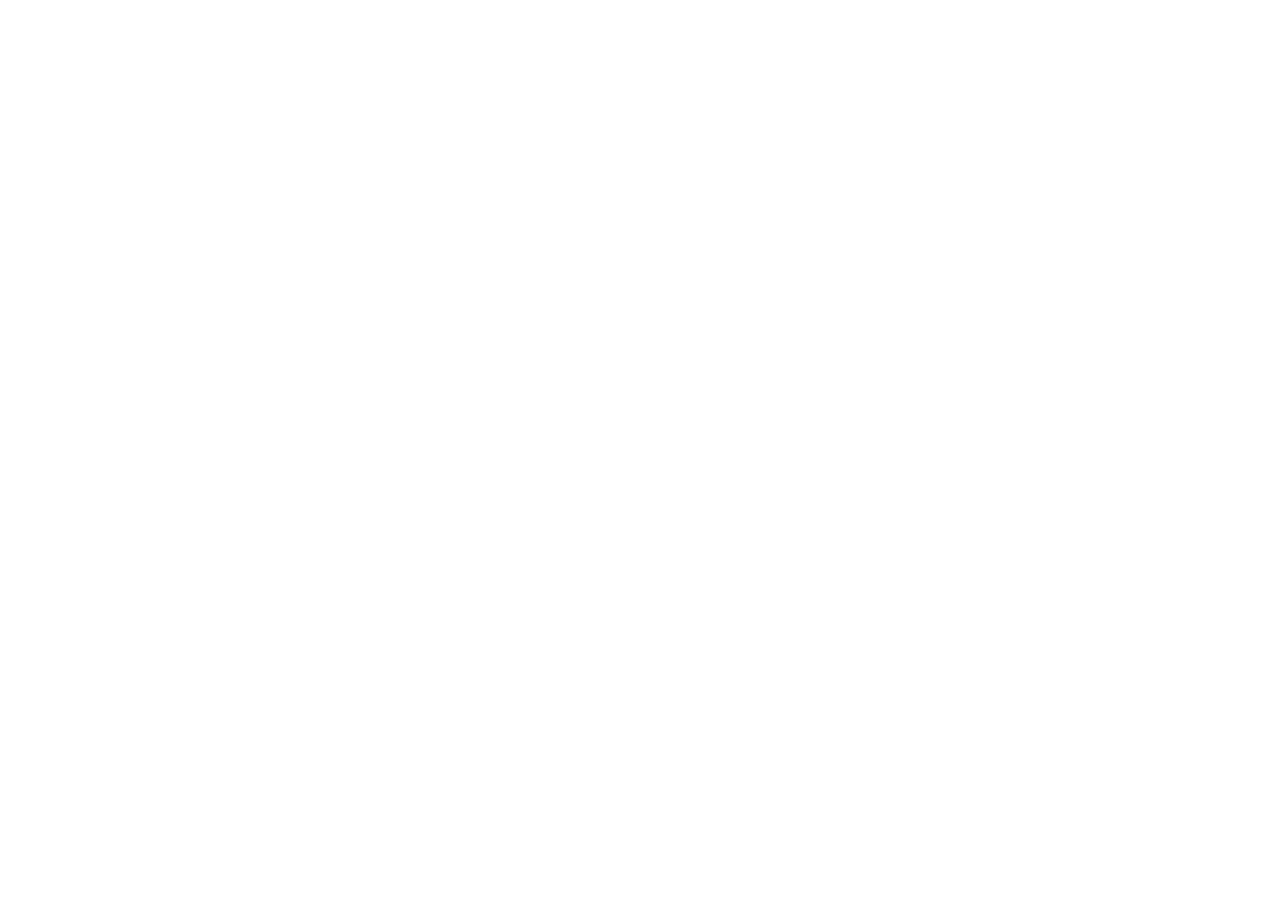
==== Recipes/Chicken-Gyros.html @ e1370d58 "Update title to real website name Changed document title from default to actual site name" ====
<!DOCTYPE html>
<html lang="en">

<head>
    <meta charset="UTF-8">
    <meta name="viewport" content="width=device-width, initial-scale=1.0">
    <title>Chicken Gyros</title>
</head>

<body>

</body>

</html>
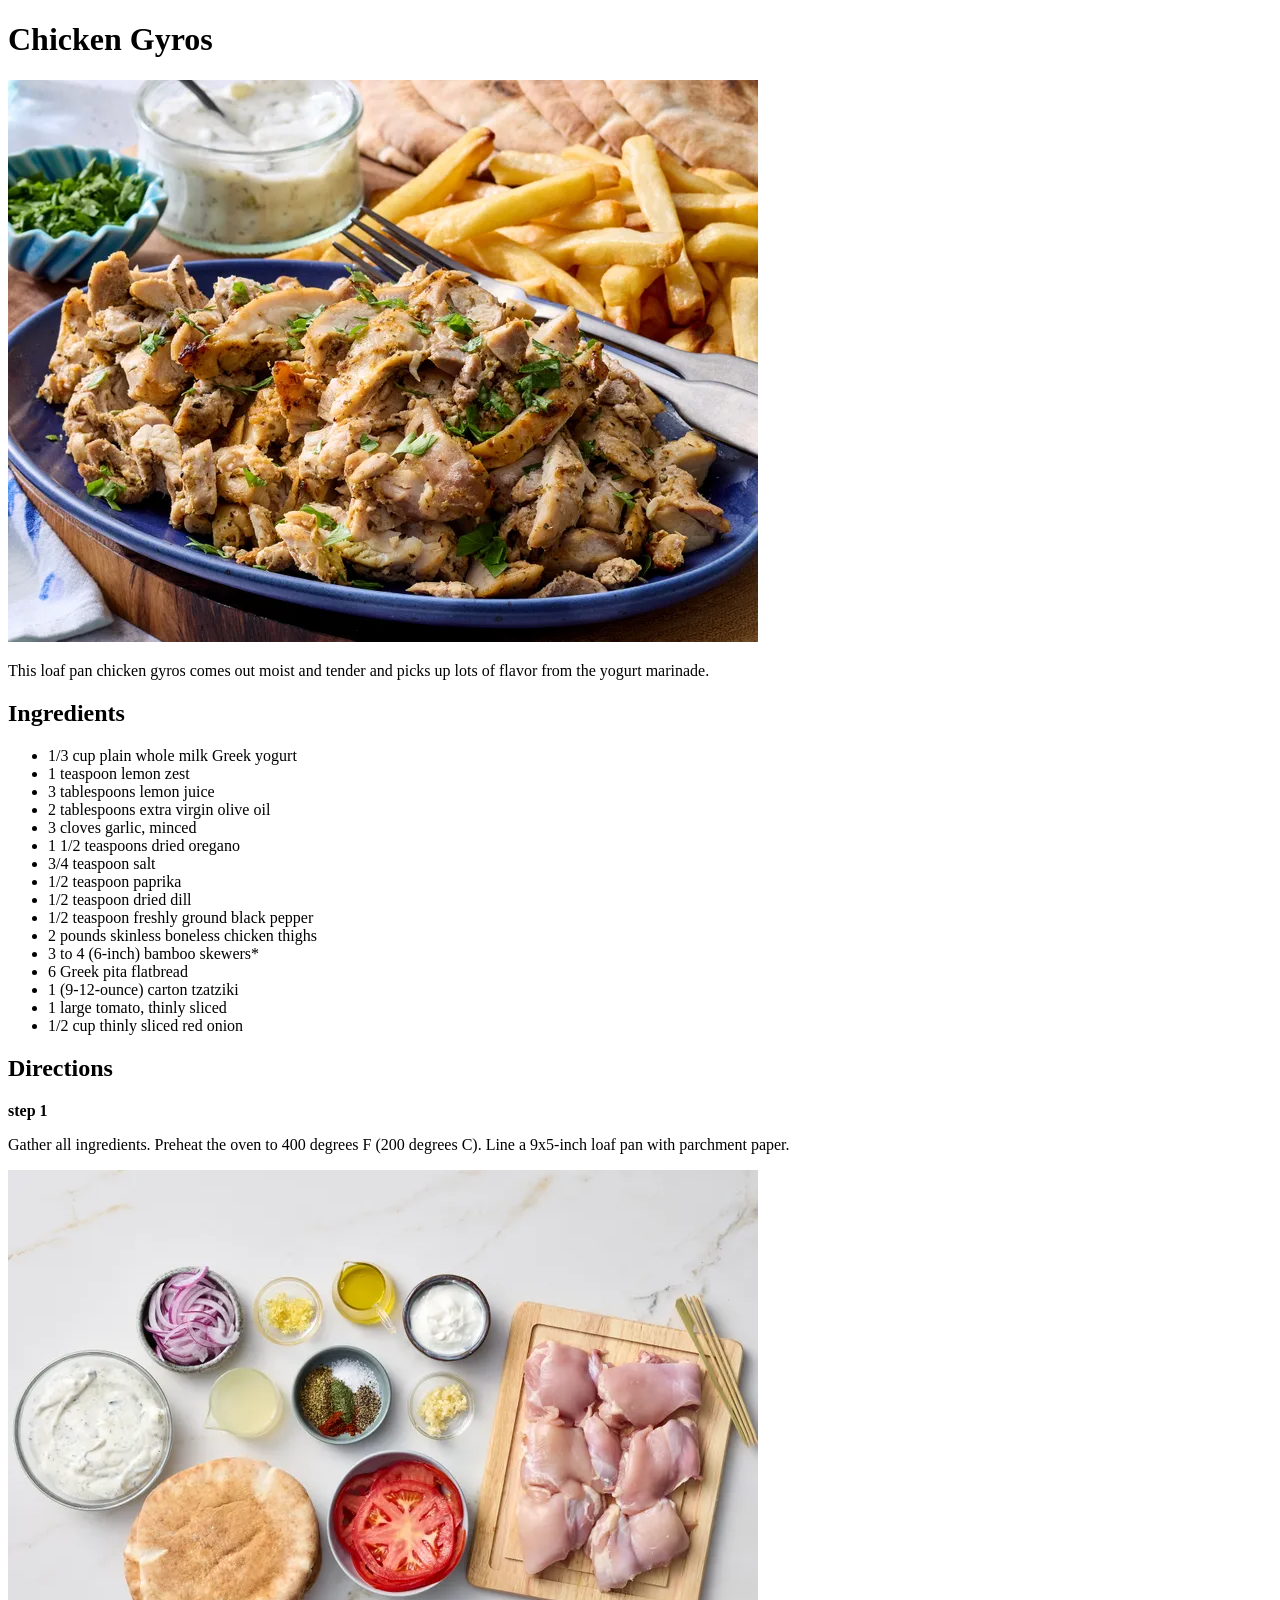
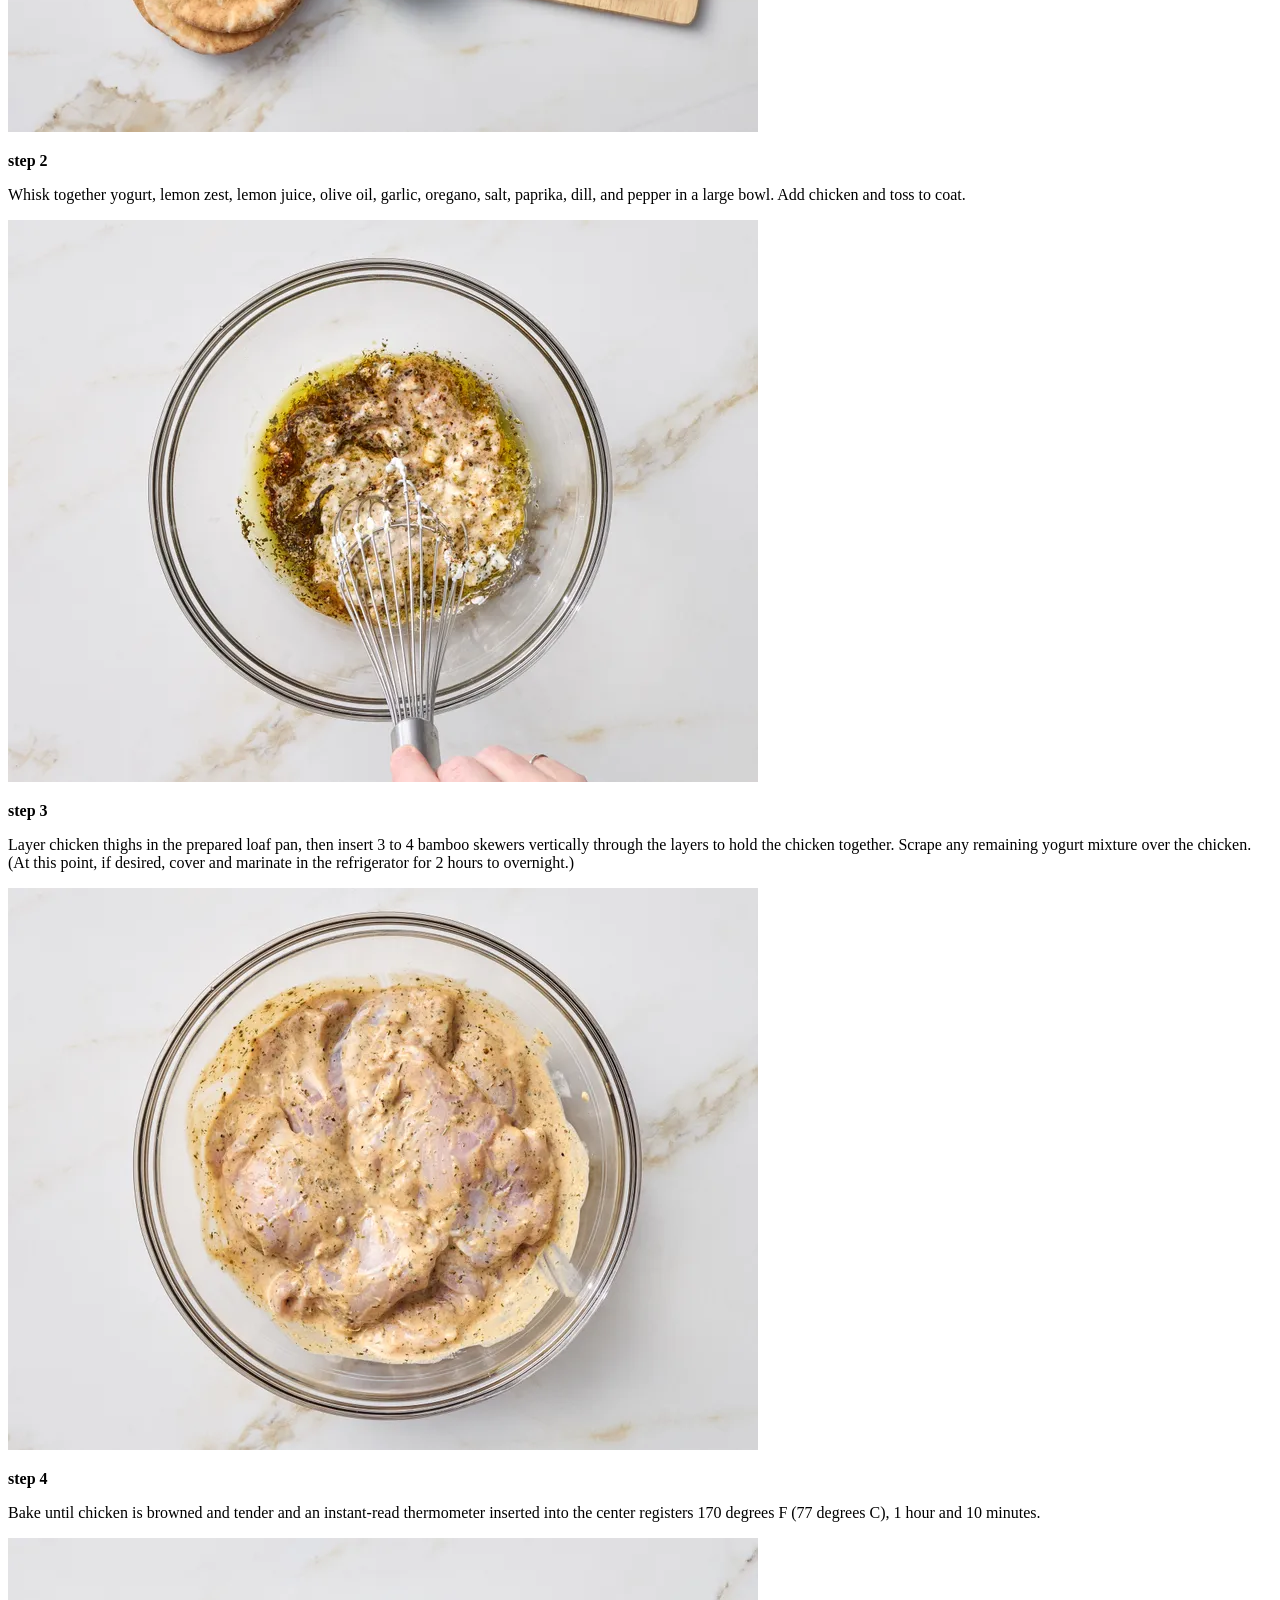
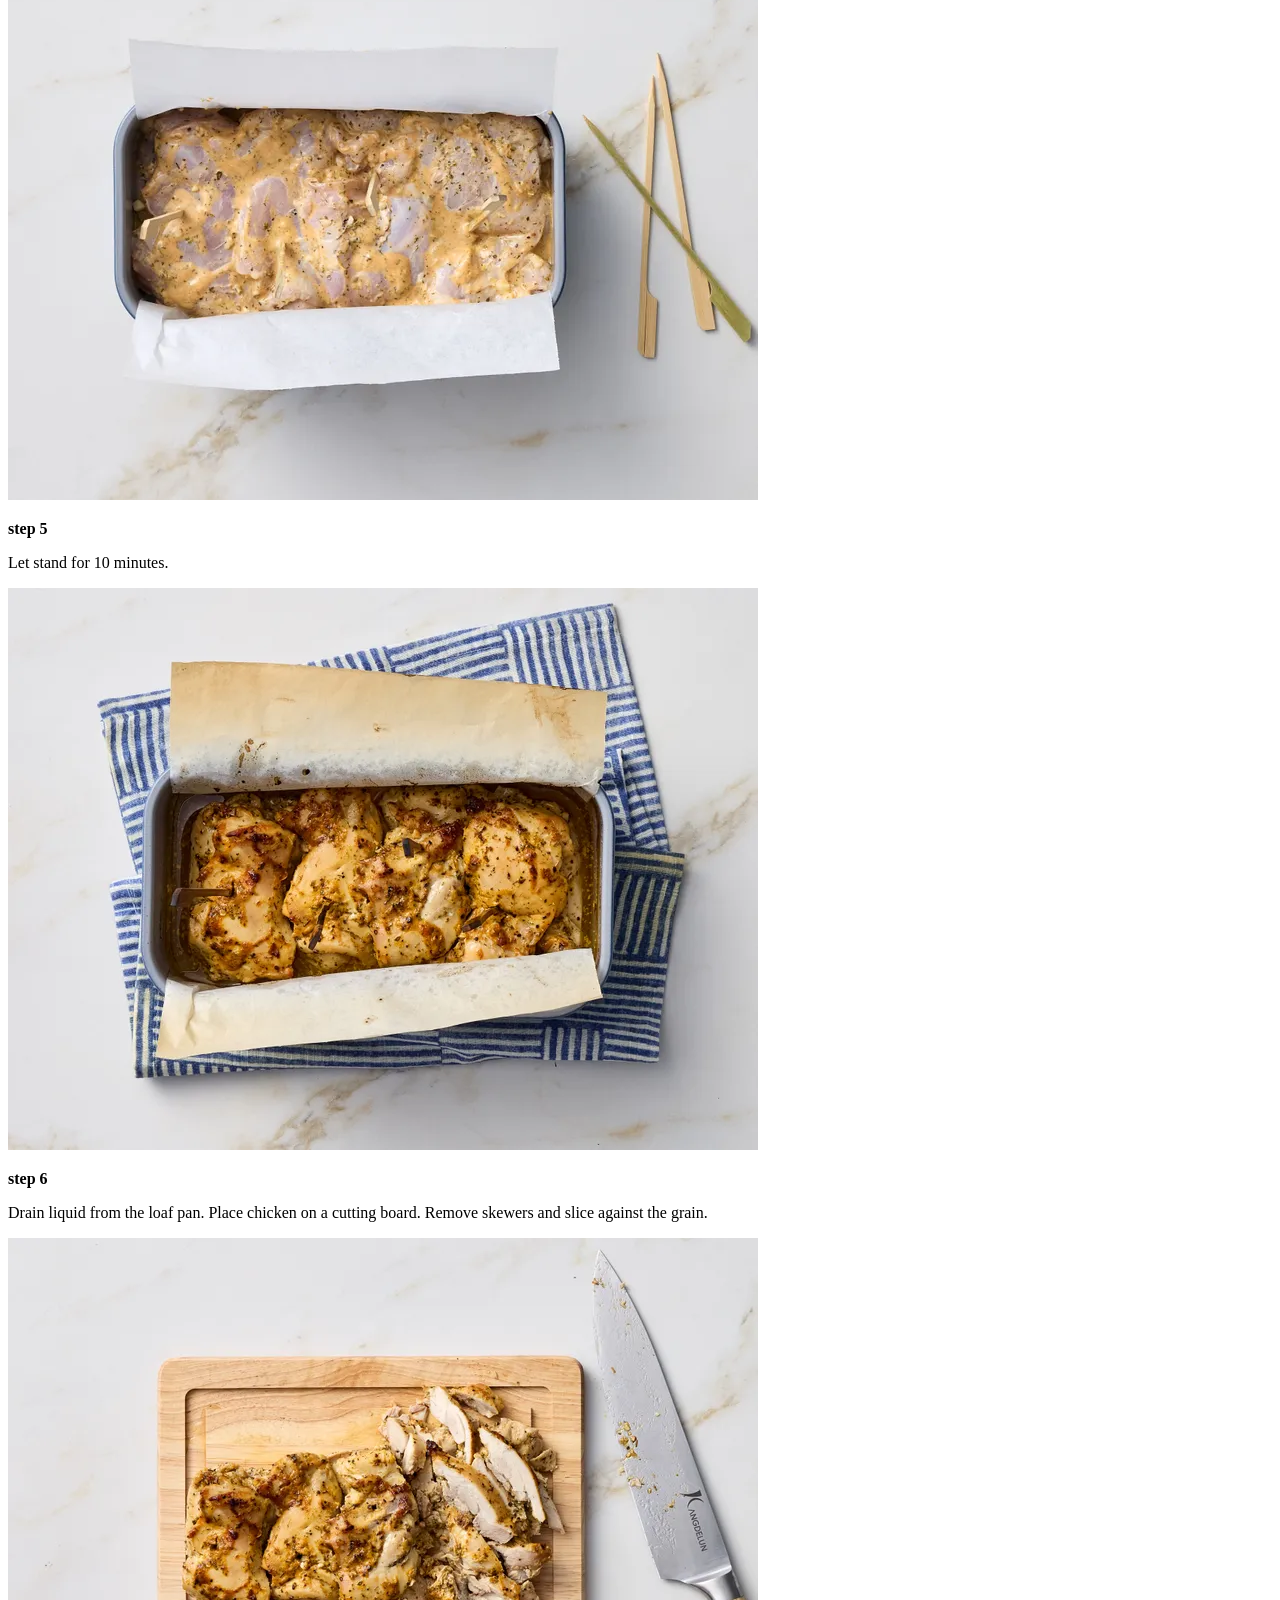
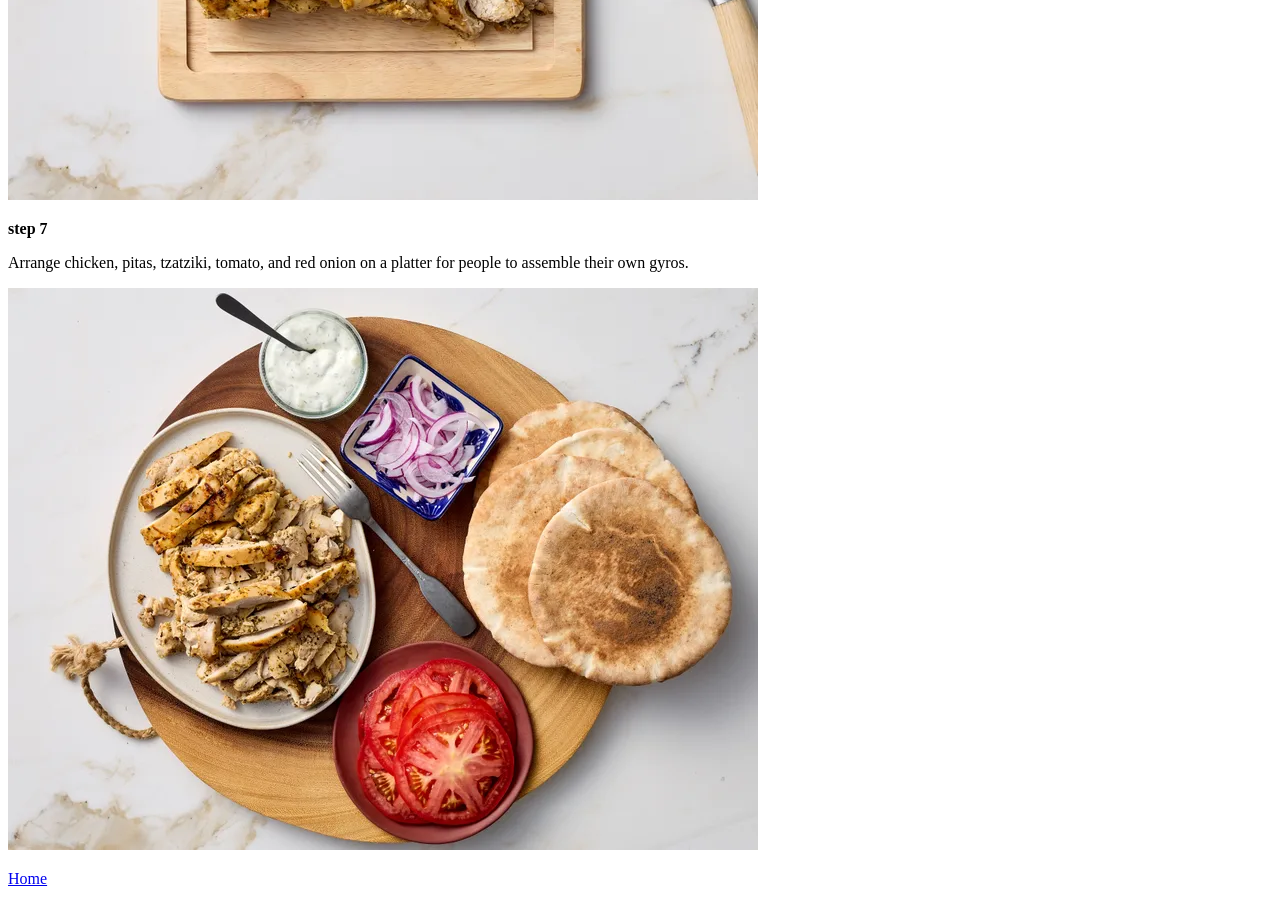
==== commit 2a280394: "Link main page to another homepage Added navigation link from main page to secondary homepage" ====
--- a/Recipes/Chicken-Gyros.html
+++ b/Recipes/Chicken-Gyros.html
@@ -8,7 +8,56 @@
 </head>
 
 <body>
-
+    <h1>Chicken Gyros</h1>
+    <img src="../images/chick1.jpg" alt="finish dish of chicken gyros">
+    <p>This loaf pan chicken gyros comes out moist and tender and picks up lots of flavor from the yogurt marinade.</p>
+    <h2>Ingredients</h2>
+    <ul>
+        <li>1/3 cup plain whole milk Greek yogurt</li>
+        <li>1 teaspoon lemon zest</li>
+        <li>3 tablespoons lemon juice</li>
+        <li>2 tablespoons extra virgin olive oil</li>
+        <li>3 cloves garlic, minced</li>
+        <li>1 1/2 teaspoons dried oregano</li>
+        <li>3/4 teaspoon salt</li>
+        <li>1/2 teaspoon paprika</li>
+        <li>1/2 teaspoon dried dill</li>
+        <li>1/2 teaspoon freshly ground black pepper</li>
+        <li>2 pounds skinless boneless chicken thighs</li>
+        <li>3 to 4 (6-inch) bamboo skewers*</li>
+        <li>6 Greek pita flatbread</li>
+        <li>1 (9-12-ounce) carton tzatziki</li>
+        <li>1 large tomato, thinly sliced</li>
+        <li>1/2 cup thinly sliced red onion</li>
+    </ul>
+    <h2>Directions</h2>
+    <p><strong>step 1</strong></p>
+    <p>Gather all ingredients. Preheat the oven to 400 degrees F (200 degrees C). Line a 9x5-inch loaf pan with
+        parchment paper.</p>
+    <img src="../images/chick2.jpg" alt="Prop Styling: Sue Mitchell">
+    <p><strong>step 2</strong></p>
+    <p>Whisk together yogurt, lemon zest, lemon juice, olive oil, garlic, oregano, salt, paprika, dill, and pepper in a
+        large bowl. Add chicken and toss to coat.</p>
+    <img src="../images/chick3.jpg" alt="Prop Styling: Sue Mitchell">
+    <p><strong>step 3</strong></p>
+    <p>Layer chicken thighs in the prepared loaf pan, then insert 3 to 4 bamboo skewers vertically through the layers to
+        hold the chicken together. Scrape any remaining yogurt mixture over the chicken. (At this point, if desired,
+        cover and marinate in the refrigerator for 2 hours to overnight.)</p>
+    <img src="../images/chick4.jpg" alt="Prop Styling: Sue Mitchell">
+    <p><strong>step 4</strong></p>
+    <p>Bake until chicken is browned and tender and an instant-read thermometer inserted into the center registers 170
+        degrees F (77 degrees C), 1 hour and 10 minutes.</p>
+    <img src="../images/chick5.jpg" alt="Prop Styling: Sue Mitchell">
+    <p><strong>step 5</strong></p>
+    <p>Let stand for 10 minutes.</p>
+    <img src="../images/chick6.jpg" alt="Prop Styling: Sue Mitchell">
+    <p><strong>step 6</strong></p>
+    <p>Drain liquid from the loaf pan. Place chicken on a cutting board. Remove skewers and slice against the grain.</p>
+    <img src="../images/chick7.jpg" alt="Prop Styling: Sue Mitchell">
+    <p><strong>step 7</strong></p>
+    <p>Arrange chicken, pitas, tzatziki, tomato, and red onion on a platter for people to assemble their own gyros.</p>
+    <img src="../images/chick8.jpg" alt="Prop Styling: Sue Mitchell">
+    <p><a href="../index.html" rel="link back home" target="_blank">Home</a></p>
 </body>
 
 </html>
